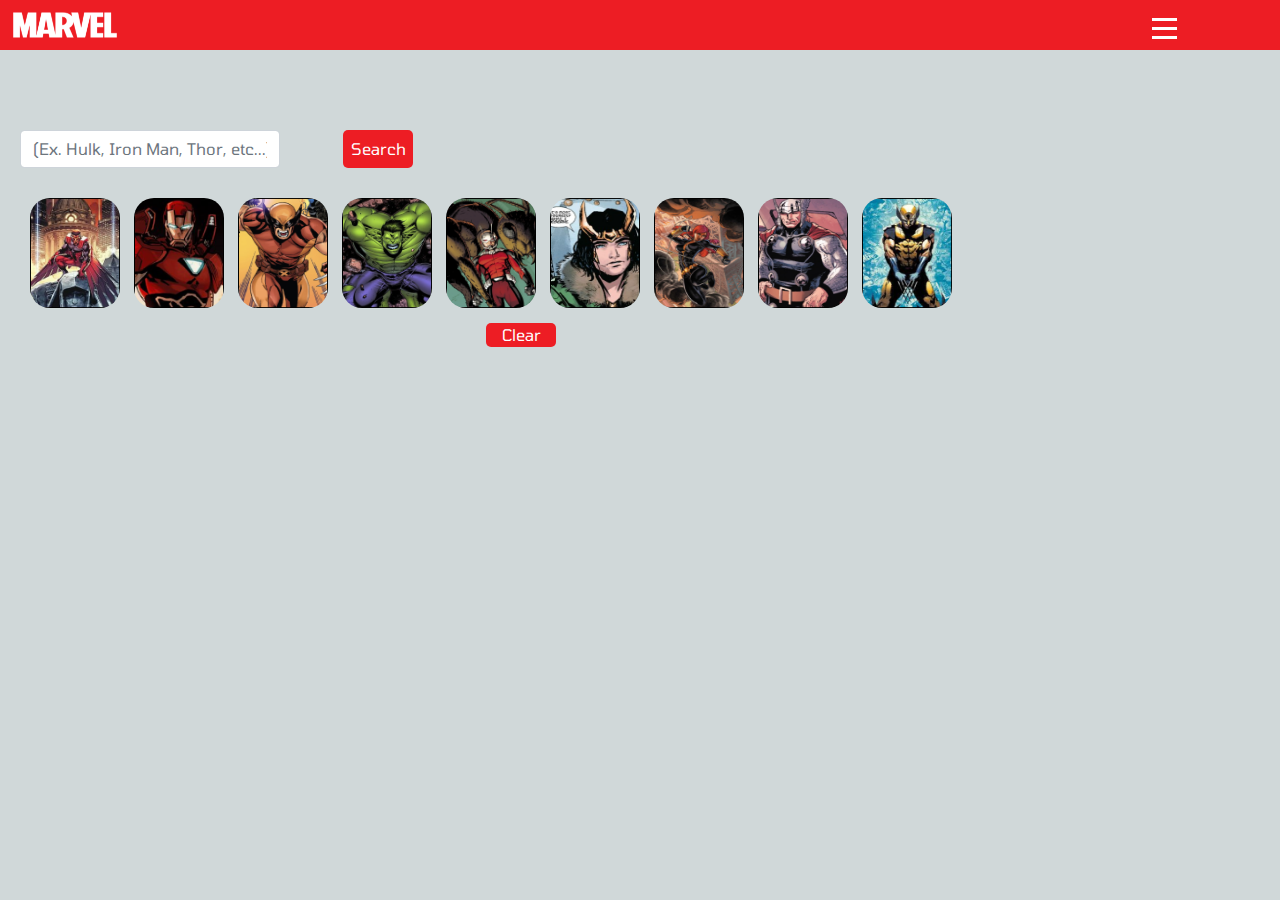
==== www/Personagens.html @ 2ece3da7 "update" ====
<!DOCTYPE html>
<html lang="pt-br">
<head>
    <meta charset="UTF-8">
    <meta http-equiv="X-UA-Compatible" content="IE=edge">
    <meta name="viewport" content="width=device-width, initial-scale=1.0">
    <link rel="stylesheet" href="https://cdn.jsdelivr.net/npm/bootstrap@4.0.0/dist/css/bootstrap.min.css" integrity="sha384-Gn5384xqQ1aoWXA+058RXPxPg6fy4IWvTNh0E263XmFcJlSAwiGgFAW/dAiS6JXm" crossorigin="anonymous">
    <link rel="stylesheet" href="css/style.css">
    <title>Marvel API</title>
    <style>
      body {
        background-color: #D0D8D9;
        font-family: Tomorrow;
      }
      .logo {
     height: 50px;
     width: 100%;
     background-color: #ED1D24;
   }
   .search {
     margin-top: 70px;
     display: flex;
     padding: 10px;
   }
   .imagem {
    height: 50px;
    width: 130px;
    position: absolute;
    border-radius: 0;
   }
   
    .meuCSS {
      background-color: rgb(29, 133, 218);
      padding: 10px;
      display: block;
     
    }
    img {
      height: 200px;
      width: 200px;
      border-radius: 20px;
     
    }
    #listaSeries {
      display: flex;
      flex-direction: column;
      align-items: center;
      justify-content: center;
      width: 100%;
    }
    .character-search-box {
          width: 260px;
          margin-left: 10px;
          
        }
      .button {
        background-color: #ED1D24;
        border: none;
        border-radius: 5px;
        margin-left: 5%;
        width: 70px;
        color: white;
      }
      .button2 {
        background-color: #ED1D24;
        border: none;
        border-radius: 5px;
        margin-left: 5%;
        width: 70px;
        margin-left: 38%;
        color: white;
        margin-top: 10px;
      }
      .Personagens {
        height: 110px;
        width: 90px;
        margin: 5px;
      }
      .imagens2 {
        margin-left: 25px;
        margin-top: 15px;
        justify-content: space-between;
      }
      .imagens2.hidden {
            display: none;
        }
        .hamburger {
            display: flex;
            flex-direction: column;
            cursor: pointer;
            position: absolute;
            left: 90%;
            top: 15px;
        }

        .line {
            width: 25px;
            height: 3px;
            background-color: white;
            margin: 3px 0;
        }

        .nav-links {
            display: none;
            height: 900px;
            width: 200px;
            background-color: #a7a5a5;
            position: absolute;
            left: 55%;
            top: 50px;
            z-index: 1000; 
        }

        .nav-links.active {
            display: block;
        }

        .nav-links a {
            text-decoration: none;
            color: white;
            display: block;
            margin: 10px 0;
            text-align: center;
        }
  </style>
</head>
<body>
  <div class="logo">
    <img class="imagem" src="logo.png" alt="logo">
    <div class="navbar">
      <div class="hamburger" onclick="toggleNav()">
          <div class="line"></div>
          <div class="line"></div>
          <div class="line"></div>
      </div>
      <div class="nav-links" id="navLinks">
          <a href="quemSomos.html">Quem Somos</a>
          <a href="index.html">Início</a>
          <a href="inicio.html">Personagens/ <br>carrosel</a>
      </div>
  </div>
    
  </div>

  <div class="search">
    <div class="input">
    <input  type="text" name="name" id="search-input" class="form-control character-search-box" 
     placeholder="(Ex. Hulk, Iron Man, Thor, etc...) ">
    </div>
     <button class="button" id="search-button"> Search</button>
   </div>
   <div class="results-container" id="results-container">

   </div>
   <div id="listaSeries">

  </div>
   <div class="imagens2">
    <img class="Personagens" src="Falcao.png" alt="volverine">
    <img class="Personagens"src="HomemDeFerro.png" alt="Falcão">
    <img class="Personagens" src="wolverine.png" alt="Homem Formiga">
    <img class="Personagens" src="hulk.png" alt="Homem deFerro">
    <img class="Personagens" src="homemformiga.png" alt="hulk">
    <img class="Personagens" src="loki.png" alt="loki">
    <img class="Personagens" src="ViuvaNegra.png" alt="Viuva negra">
    <img class="Personagens" src="thor.png" alt="thor">
    <img class="Personagens" src="wolverine2.png" alt="thor">
  </div>
   
  <button class="button2" id="clear-button"> Clear</button>

    <script>     

document.addEventListener('DOMContentLoaded', ()=> {

const myHash = '7d8dab1e53981c3edd4fbbee4378c728';
const myPublicKey = '0199f3cfc44b942137bc8dc6b45938d2';
const myTimestamp = '1692300644';
const myEndPoint = 'comics';   
const myEndPoint1 = 'characters';       
const divListaSeries = document.getElementById('listaSeries');
const searchInput = document.getElementById('search-input');
const searchButton = document.getElementById('search-button');
const clearButton = document.getElementById('clear-button');
const imagens2 = document.querySelector('.imagens2');


function fetchCharacters(searchTerm) {
    const searchUrl = `http://gateway.marvel.com/v1/public/characters?name=${searchTerm}&ts=${myTimestamp}&apikey=${myPublicKey}&hash=${myHash}`;

    fetch(searchUrl)
        .then(response => response.json())
        .then(result => {
            divListaSeries.innerHTML = ''; 
            const listaDeResultados = result.data.results;

            listaDeResultados.forEach(item => {
                divListaSeries.insertAdjacentHTML('beforeend',
                    `<div>
                        <h6>${item.name}</h6>
                        <img src="${item.thumbnail.path}.${item.thumbnail.extension}">
                    </div>`);
            });
        })
        .catch(error => {
            console.error('Erro na busca:', error);
        });
}
function hideImages() {
                imagens2.classList.add('hidden');
            }
            
function showImages() {
                imagens2.classList.remove('hidden');
            }
function displayAllCharacters() {
    fetchCharacters('');
}

        searchButton.addEventListener('click', () => {
        const searchTerm = searchInput.value;
        if (searchTerm) {
                    hideImages(); 
                    fetchCharacters(searchTerm);
                }
});

    searchInput.addEventListener('keydown', event => {
    if (event.key === 'Enter') {
        const searchTerm = searchInput.value;
        fetchCharacters(searchTerm);
    }
});

clearButton.addEventListener('click', () => {
    searchInput.value = '';
    showImages();
    displayAllCharacters();
});

displayAllCharacters();

});
function toggleNav() {
            var navLinks = document.getElementById("navLinks");
            if (navLinks.style.display === "block") {
                navLinks.style.display = "none";
            } else {
                navLinks.style.display = "block";
            }
        }

      
    </script>
    
    <script src="https://code.jquery.com/jquery-3.2.1.slim.min.js" integrity="sha384-KJ3o2DKtIkvYIK3UENzmM7KCkRr/rE9/Qpg6aAZGJwFDMVNA/GpGFF93hXpG5KkN" crossorigin="anonymous"></script>
    <script src="https://cdn.jsdelivr.net/npm/popper.js@1.12.9/dist/umd/popper.min.js" integrity="sha384-ApNbgh9B+Y1QKtv3Rn7W3mgPxhU9K/ScQsAP7hUibX39j7fakFPskvXusvfa0b4Q" crossorigin="anonymous"></script>
    <script src="https://cdn.jsdelivr.net/npm/bootstrap@4.0.0/dist/js/bootstrap.min.js" integrity="sha384-JZR6Spejh4U02d8jOt6vLEHfe/JQGiRRSQQxSfFWpi1MquVdAyjUar5+76PVCmYl" crossorigin="anonymous"></script>
</body>
</html>
---- www/css/style.css ----
@import url('https://fonts.googleapis.com/css2?family=Tomorrow&display=swap');
* {
    padding: 0;
    margin: 0;
}
.logo {
    height: 75px;
    width: 400px;
    background-color: #ED1D24;
  }
  .imagem {
    height: 50px;
    width: 130px;
    position: absolute;
    border-radius: 0;
    padding: 10px;
   }
   .start {
    height: 40px;
    width: 140px;
    background-color: #3b3b37;
    color: white;
    border: none;
    border-radius: 50px;
    position: absolute;
    top: 90%;
    left: 35%;
    transition: all .4s ease-in-out;
    font-family: Tomorrow;
   }
   .start:hover {
    background-color: #FBCA03;
}
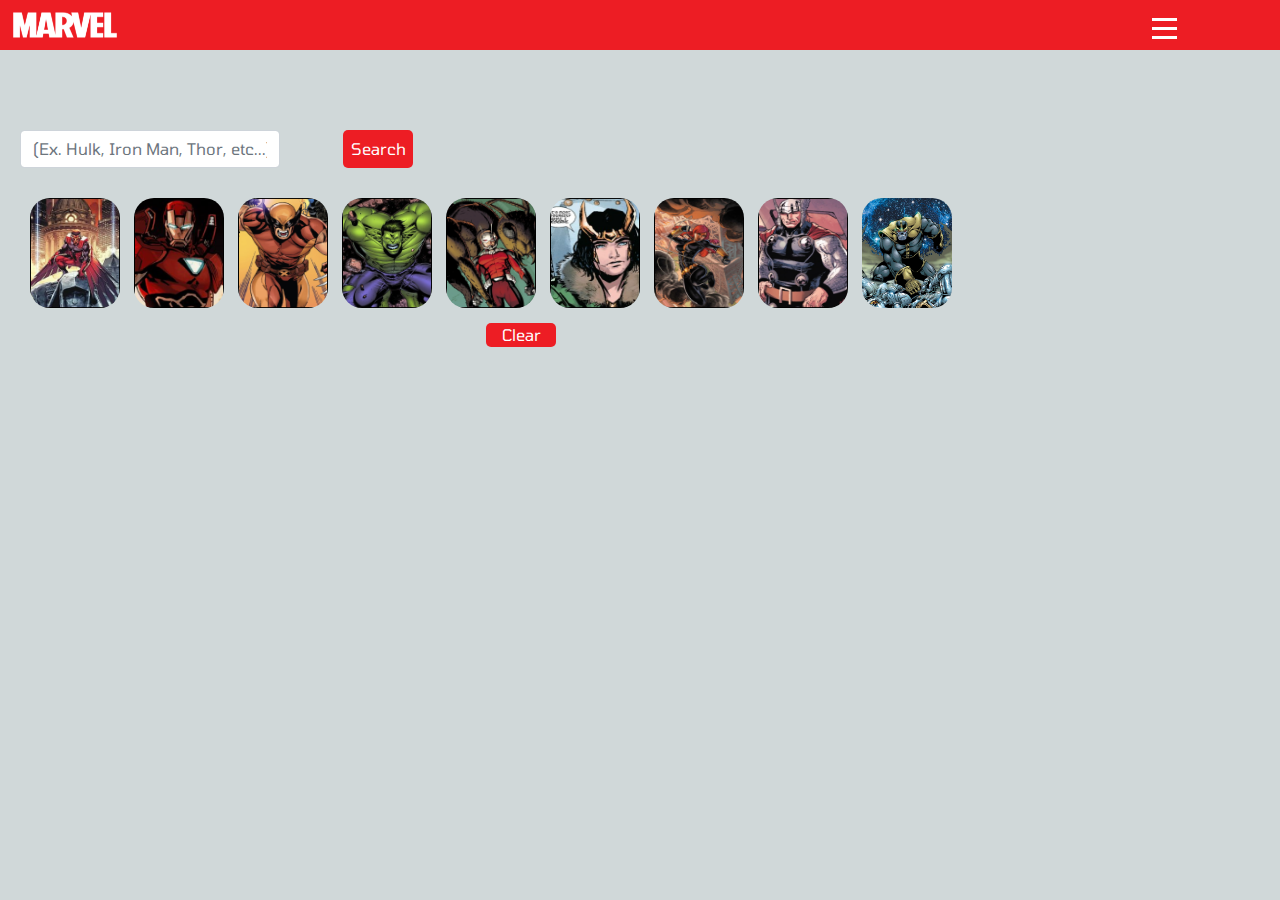
==== commit 82ea1be1: "update" ====
--- a/www/Personagens.html
+++ b/www/Personagens.html
@@ -122,6 +122,12 @@
             margin: 10px 0;
             text-align: center;
         }
+         .Alinhar {
+          margin-left: 10%;
+        }
+        .desc {
+          margin-right: 10px;
+        }
   </style>
 </head>
 <body>
@@ -134,9 +140,9 @@
           <div class="line"></div>
       </div>
       <div class="nav-links" id="navLinks">
-          <a href="quemSomos.html">Quem Somos</a>
           <a href="index.html">Início</a>
-          <a href="inicio.html">Personagens/ <br>carrosel</a>
+          <a href="QuemSomos.html">Quem Somos</a>
+          <a href="Personagens.html">Personagens</a>
       </div>
   </div>
     
@@ -164,7 +170,7 @@
     <img class="Personagens" src="loki.png" alt="loki">
     <img class="Personagens" src="ViuvaNegra.png" alt="Viuva negra">
     <img class="Personagens" src="thor.png" alt="thor">
-    <img class="Personagens" src="wolverine2.png" alt="thor">
+    <img class="Personagens" src="Thanos.png" alt="thor">
   </div>
    
   <button class="button2" id="clear-button"> Clear</button>
@@ -196,9 +202,10 @@
 
             listaDeResultados.forEach(item => {
                 divListaSeries.insertAdjacentHTML('beforeend',
-                    `<div>
-                        <h6>${item.name}</h6>
-                        <img src="${item.thumbnail.path}.${item.thumbnail.extension}">
+                    `<div class="Alinhar">
+                        <h6 class="Alinhar">${item.name}</h6>
+                        <img class="Alinhar" src="${item.thumbnail.path}.${item.thumbnail.extension}">
+                        <div class="desc">${item.description} </div>
                     </div>`);
             });
         })
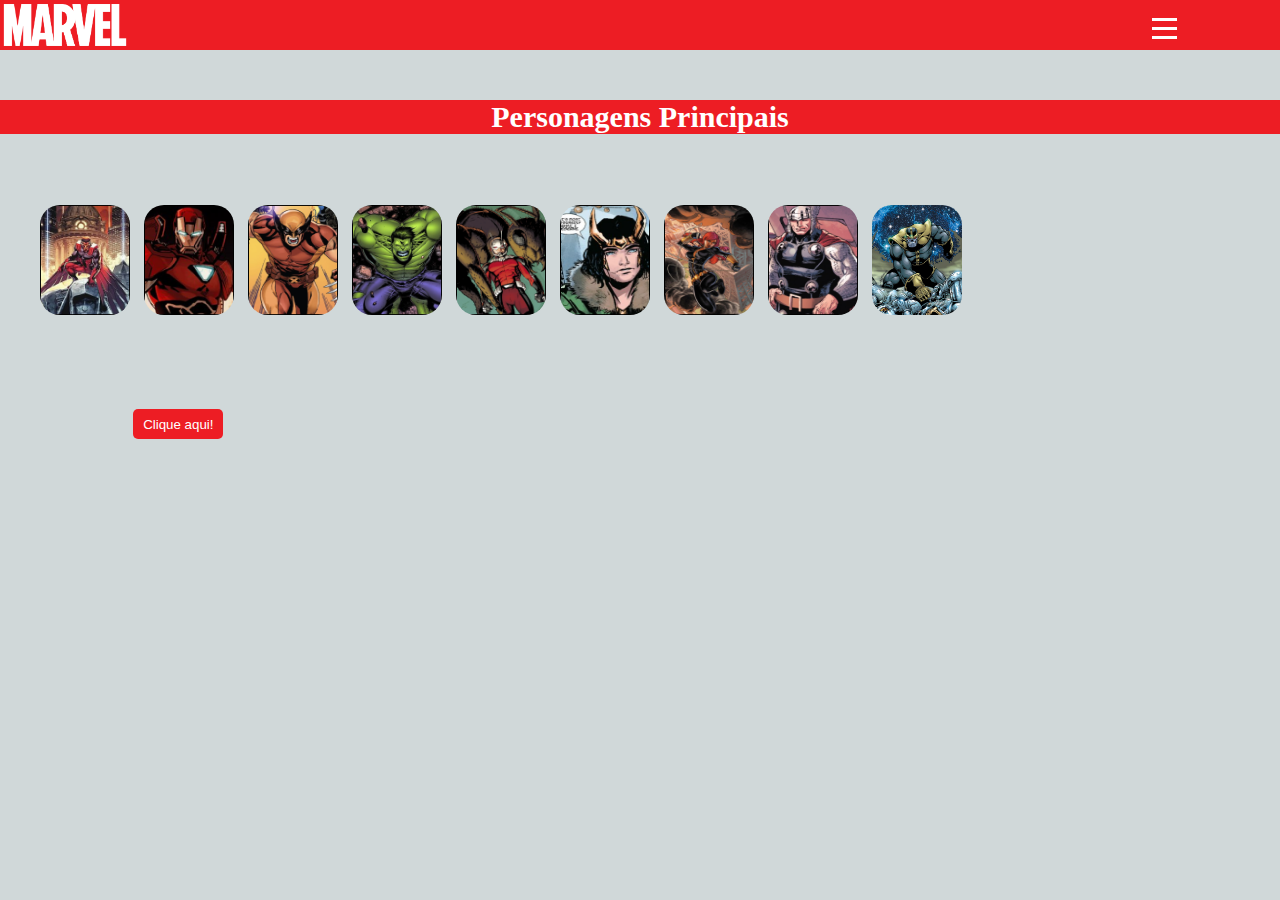
==== commit 8300cb78: "Finalmente deu certo!!!!!!!!!!!!!!!!!!!!!!!!!!!!!!!!!!!!!!!!" ====
--- a/www/Personagens.html
+++ b/www/Personagens.html
@@ -4,10 +4,15 @@
     <meta charset="UTF-8">
     <meta http-equiv="X-UA-Compatible" content="IE=edge">
     <meta name="viewport" content="width=device-width, initial-scale=1.0">
-    <link rel="stylesheet" href="https://cdn.jsdelivr.net/npm/bootstrap@4.0.0/dist/css/bootstrap.min.css" integrity="sha384-Gn5384xqQ1aoWXA+058RXPxPg6fy4IWvTNh0E263XmFcJlSAwiGgFAW/dAiS6JXm" crossorigin="anonymous">
+    
     <link rel="stylesheet" href="css/style.css">
     <title>Marvel API</title>
     <style>
+
+        * {
+            padding: 0;
+            margin: 0;
+        }
       body {
         background-color: #D0D8D9;
         font-family: Tomorrow;
@@ -48,24 +53,24 @@
       justify-content: center;
       width: 100%;
     }
-    .character-search-box {
-          width: 260px;
-          margin-left: 10px;
-          
-        }
+
       .button {
         background-color: #ED1D24;
         border: none;
         border-radius: 5px;
-        margin-left: 5%;
-        width: 70px;
+        margin-left: 10em;
+        width: 90px;
+        height: 30px;
         color: white;
+        margin-top: 85px;
+        
       }
       .button2 {
         background-color: #ED1D24;
         border: none;
         border-radius: 5px;
         margin-left: 5%;
+         height: 30px;
         width: 70px;
         margin-left: 38%;
         color: white;
@@ -77,8 +82,8 @@
         margin: 5px;
       }
       .imagens2 {
-        margin-left: 25px;
-        margin-top: 15px;
+        margin-left: 35px;
+        margin-top: 60px;
         justify-content: space-between;
       }
       .imagens2.hidden {
@@ -127,6 +132,25 @@
         }
         .desc {
           margin-right: 10px;
+        }
+         .div {
+            background-color: #ED1D24;
+            color: white;
+            position: absolute;
+            top: 100px;
+            width: 100%;
+            text-align: center;
+        }
+        .title {
+            font-size: 30px;
+        }
+        .float-on-hover {
+            transition: transform 0.7s ease;
+        }
+
+        
+        .float-on-hover:hover {
+            transform: translateY(-10px); 
         }
   </style>
 </head>
@@ -147,13 +171,14 @@
   </div>
     
   </div>
+<div class="div">
+        <h1 class="title">Personagens Principais</h1>
+    </div>
 
   <div class="search">
     <div class="input">
-    <input  type="text" name="name" id="search-input" class="form-control character-search-box" 
-     placeholder="(Ex. Hulk, Iron Man, Thor, etc...) ">
     </div>
-     <button class="button" id="search-button"> Search</button>
+     
    </div>
    <div class="results-container" id="results-container">
 
@@ -162,20 +187,21 @@
 
   </div>
    <div class="imagens2">
-    <img class="Personagens" src="Falcao.png" alt="volverine">
-    <img class="Personagens"src="HomemDeFerro.png" alt="Falcão">
-    <img class="Personagens" src="wolverine.png" alt="Homem Formiga">
-    <img class="Personagens" src="hulk.png" alt="Homem deFerro">
-    <img class="Personagens" src="homemformiga.png" alt="hulk">
-    <img class="Personagens" src="loki.png" alt="loki">
-    <img class="Personagens" src="ViuvaNegra.png" alt="Viuva negra">
-    <img class="Personagens" src="thor.png" alt="thor">
-    <img class="Personagens" src="Thanos.png" alt="thor">
+    <img class="Personagens float-on-hover" src="Falcao.png" alt="volverine">
+    <img class="Personagens float-on-hover"src="HomemDeFerro.png" alt="Falcão">
+    <img class="Personagens float-on-hover" src="wolverine.png" alt="Homem Formiga">
+    <img class="Personagens float-on-hover" src="hulk.png" alt="Homem deFerro">
+    <img class="Personagens float-on-hover" src="homemformiga.png" alt="hulk">
+    <img class="Personagens float-on-hover" src="loki.png" alt="loki">
+    <img class="Personagens float-on-hover" src="ViuvaNegra.png" alt="Viuva negra">
+    <img class="Personagens float-on-hover" src="thor.png" alt="thor">
+    <img class="Personagens float-on-hover" src="Thanos.png" alt="thor">
   </div>
    
-  <button class="button2" id="clear-button"> Clear</button>
+ <a href="telanova.html"><button class="button" id="search-button"> Clique aqui!</button></a>
 
     <script>     
+
 
 document.addEventListener('DOMContentLoaded', ()=> {
 
@@ -237,6 +263,7 @@
         const searchTerm = searchInput.value;
         fetchCharacters(searchTerm);
     }
+    
 });
 
 clearButton.addEventListener('click', () => {
@@ -260,8 +287,6 @@
       
     </script>
     
-    <script src="https://code.jquery.com/jquery-3.2.1.slim.min.js" integrity="sha384-KJ3o2DKtIkvYIK3UENzmM7KCkRr/rE9/Qpg6aAZGJwFDMVNA/GpGFF93hXpG5KkN" crossorigin="anonymous"></script>
-    <script src="https://cdn.jsdelivr.net/npm/popper.js@1.12.9/dist/umd/popper.min.js" integrity="sha384-ApNbgh9B+Y1QKtv3Rn7W3mgPxhU9K/ScQsAP7hUibX39j7fakFPskvXusvfa0b4Q" crossorigin="anonymous"></script>
-    <script src="https://cdn.jsdelivr.net/npm/bootstrap@4.0.0/dist/js/bootstrap.min.js" integrity="sha384-JZR6Spejh4U02d8jOt6vLEHfe/JQGiRRSQQxSfFWpi1MquVdAyjUar5+76PVCmYl" crossorigin="anonymous"></script>
+    
 </body>
 </html>